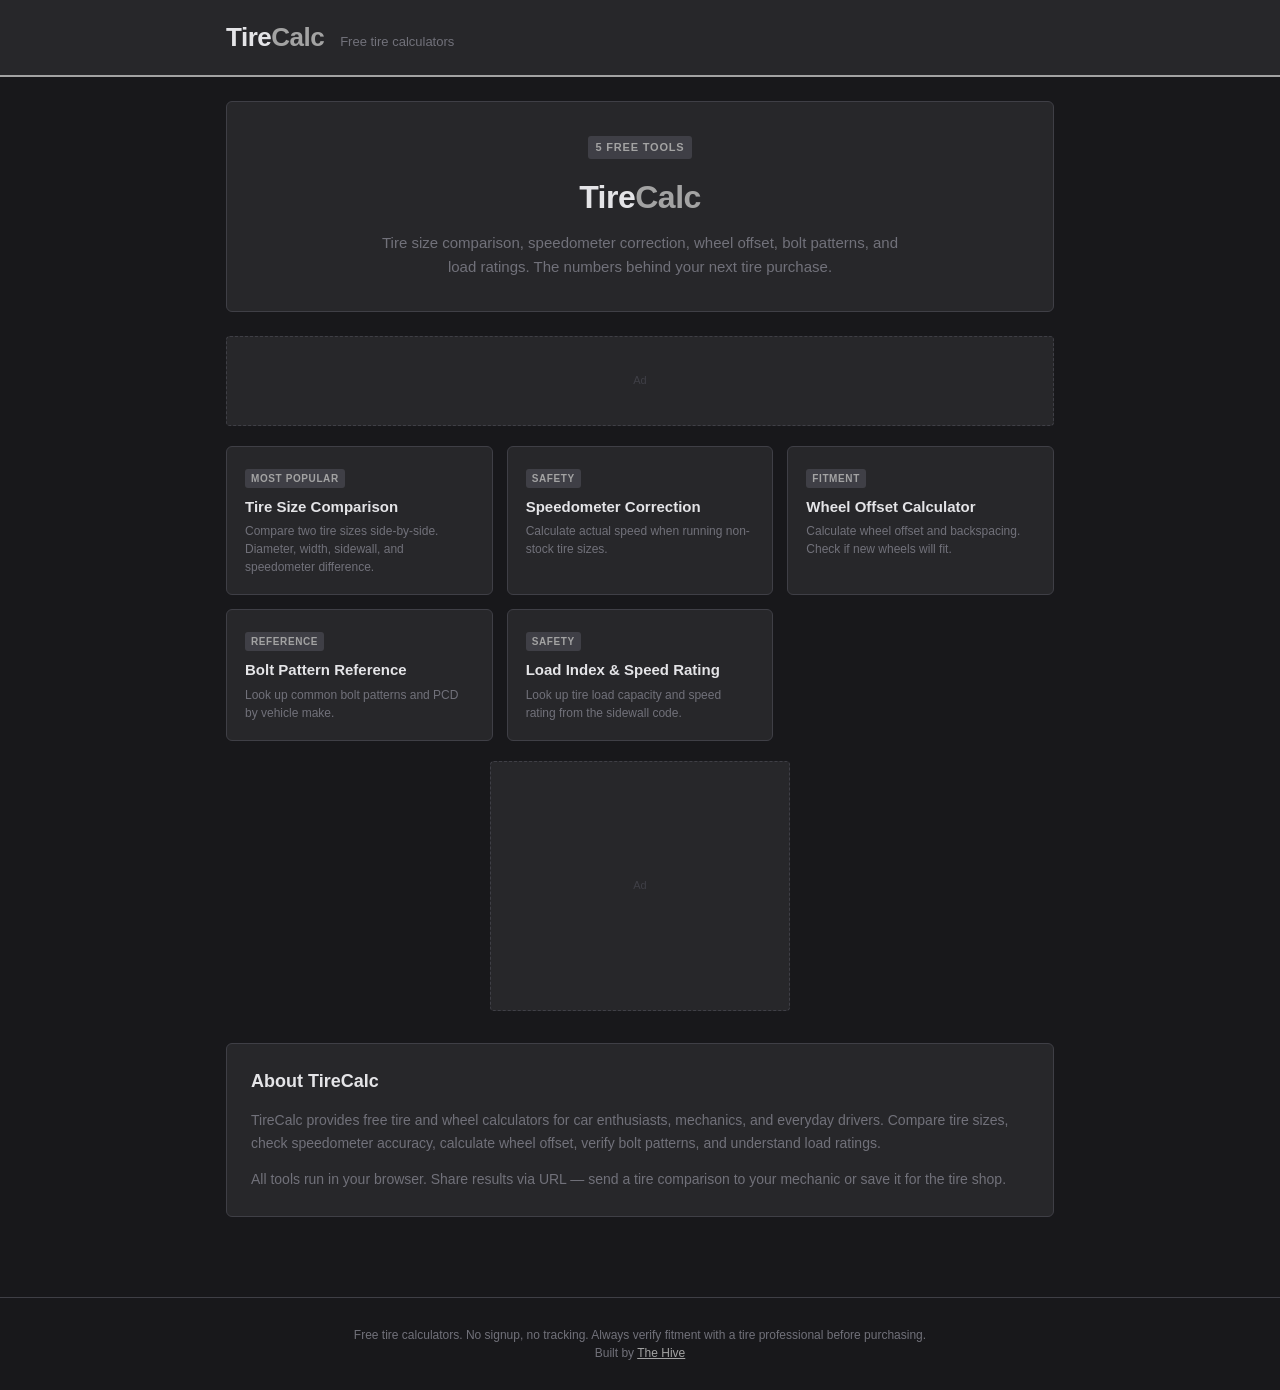
==== index.html @ 1e96394e "TireCalc — Free tire calculators: size comparison, speedometer correction, offset, bolt pattern, loa" ====
<!DOCTYPE html>
<html lang="en">
<head>
<meta charset="UTF-8">
<meta name="viewport" content="width=device-width, initial-scale=1.0">
<title>TireCalc — Free Tire & Wheel Calculators</title>
<meta name="description" content="Free tire calculators: size comparison, speedometer error, offset/backspace, bolt pattern, and load index. No signup. Instant results.">
<meta property="og:title" content="TireCalc — Free Tire & Wheel Calculators">
<meta property="og:description" content="Free tire calculators: size comparison, speedometer error, offset/backspace, bolt pattern, and load index. No signup. Instant results.">
<meta name="robots" content="index, follow">
<link rel="canonical" href="https://thehivemakes.github.io/hive-tire-calc/">
<!-- ADSENSE PLACEHOLDER -->
<!-- <script async src="https://pagead2.googlesyndication.com/pagead/js/adsbygoogle.js?client=ca-pub-XXXXXXXXXXXXXXXX" crossorigin="anonymous"></script> -->
<link rel="stylesheet" href="style.css">
<script type="application/ld+json">
{
  "@context": "https://schema.org",
  "@type": "WebSite",
  "name": "TireCalc",
  "url": "https://thehivemakes.github.io/hive-tire-calc/",
  "description": "Free tire calculators: size comparison, speedometer error, offset/backspace, bolt pattern, and load index. No signup. Instant results."
}
</script>
</head>
<body>
<header>
  <div class="header-inner">
    <div class="logo">Tire<span>Calc</span></div>
    <div class="tagline">Free tire calculators</div>
  </div>
</header>
<main>
  <div class="hero">
    <div class="badge">5 Free Tools</div>
    <h1>Tire<span>Calc</span></h1>
    <p>Tire size comparison, speedometer correction, wheel offset, bolt patterns, and load ratings. The numbers behind your next tire purchase.</p>
  </div>
  <div class="ad-leaderboard" id="ad-top">Ad</div>
  <div class="tools-grid">
    <a href="tire-size.html" class="tool-card">
      <div class="tool-card-tag">Most popular</div>
      <h3>Tire Size Comparison</h3>
      <p>Compare two tire sizes side-by-side. Diameter, width, sidewall, and speedometer difference.</p>
    </a>
    <a href="speedometer.html" class="tool-card">
      <div class="tool-card-tag">Safety</div>
      <h3>Speedometer Correction</h3>
      <p>Calculate actual speed when running non-stock tire sizes.</p>
    </a>
    <a href="offset.html" class="tool-card">
      <div class="tool-card-tag">Fitment</div>
      <h3>Wheel Offset Calculator</h3>
      <p>Calculate wheel offset and backspacing. Check if new wheels will fit.</p>
    </a>
    <a href="bolt-pattern.html" class="tool-card">
      <div class="tool-card-tag">Reference</div>
      <h3>Bolt Pattern Reference</h3>
      <p>Look up common bolt patterns and PCD by vehicle make.</p>
    </a>
    <a href="load-index.html" class="tool-card">
      <div class="tool-card-tag">Safety</div>
      <h3>Load Index & Speed Rating</h3>
      <p>Look up tire load capacity and speed rating from the sidewall code.</p>
    </a>
  </div>
  <div class="ad-rectangle" id="ad-mid">Ad</div>
  <div class="seo-section">
    <h2>About TireCalc</h2>
    <p>TireCalc provides free tire and wheel calculators for car enthusiasts, mechanics, and everyday drivers. Compare tire sizes, check speedometer accuracy, calculate wheel offset, verify bolt patterns, and understand load ratings.</p><p>All tools run in your browser. Share results via URL — send a tire comparison to your mechanic or save it for the tire shop.</p>
  </div>
</main>
<footer>
  Free tire calculators. No signup, no tracking. Always verify fitment with a tire professional before purchasing.
  <br>Built by <a href="https://thehivemakes.github.io/" style="color:var(--accent)">The Hive</a>
</footer>
</body>
</html>
---- style.css ----
/* TireCalc — shared stylesheet */
/* Colors: dark + silver rubber */

*, *::before, *::after { box-sizing: border-box; margin: 0; padding: 0; }

:root {
  --bg:        #18181b;
  --card-bg:   #27272a;
  --accent:    #a3a3a3;
  --text:      #e4e4e7;
  --muted:     #71717a;
  --border:    #3f3f46;
  --input-bg:  #1e1e22;
  --result-bg: #1a1a1e;
  --result-fg: #e4e4e7;
  --tag-bg:    #3f3f46;
}

body {
  font-family: -apple-system, BlinkMacSystemFont, "Segoe UI", Roboto, sans-serif;
  background: var(--bg); color: var(--text); line-height: 1.5; min-height: 100vh;
}
header { background: var(--card-bg); border-bottom: 2px solid var(--accent); padding: 18px 0; }
.header-inner {
  max-width: 860px; margin: 0 auto; padding: 0 16px;
  display: flex; align-items: baseline; gap: 16px;
}
.logo { font-size: 26px; font-weight: 800; letter-spacing: -0.5px; color: var(--text); }
.logo span { color: var(--accent); }
.tagline { font-size: 13px; color: var(--muted); }
nav { background: var(--card-bg); border-bottom: 1px solid var(--border); padding: 8px 0; }
.nav-inner {
  max-width: 860px; margin: 0 auto; padding: 0 16px;
  display: flex; gap: 8px; align-items: center; font-size: 12px; color: var(--muted);
}
.nav-inner a { color: var(--muted); text-decoration: none; }
.nav-inner a:hover { color: var(--accent); }
.nav-inner .sep { color: var(--border); }
main { max-width: 860px; margin: 0 auto; padding: 24px 16px 48px; }
.card {
  background: var(--card-bg); border: 1px solid var(--border); border-radius: 6px;
  padding: 24px; margin-bottom: 20px;
}
.card h1 { font-size: 22px; font-weight: 700; margin-bottom: 6px; letter-spacing: -0.3px; }
.card .subtitle { font-size: 13px; color: var(--muted); margin-bottom: 20px; }
.form-grid {
  display: grid; grid-template-columns: repeat(auto-fill, minmax(200px, 1fr));
  gap: 14px; margin-bottom: 16px;
}
.field { display: flex; flex-direction: column; gap: 5px; }
.field label {
  font-size: 11px; font-weight: 600; text-transform: uppercase;
  letter-spacing: 0.6px; color: var(--muted);
}
.field input, .field select {
  background: var(--input-bg); border: 1px solid var(--border); border-radius: 4px;
  color: var(--text); font-size: 15px; padding: 9px 11px; width: 100%;
  transition: border-color 0.15s;
}
.field input:focus, .field select:focus { outline: none; border-color: var(--accent); }
.field select option { background: var(--input-bg); }
.radio-group { display: flex; gap: 12px; margin-bottom: 16px; flex-wrap: wrap; }
.radio-group label {
  display: flex; align-items: center; gap: 6px; font-size: 13px; color: var(--text);
  cursor: pointer; padding: 6px 12px; border: 1px solid var(--border);
  border-radius: 4px; transition: border-color 0.15s;
}
.radio-group input[type="radio"] { accent-color: var(--accent); }
.radio-group label:has(input:checked) { border-color: var(--accent); background: var(--tag-bg); }
.btn {
  display: inline-block; padding: 10px 22px; font-size: 14px; font-weight: 600;
  border: none; border-radius: 4px; cursor: pointer; transition: background 0.15s;
  text-decoration: none;
}
.btn-primary { background: var(--accent); color: #fff; }
.btn-primary:hover { opacity: 0.85; }
.btn-ghost { background: transparent; border: 1px solid var(--border); color: var(--muted); }
.btn-ghost:hover { border-color: var(--accent); color: var(--text); }
.result {
  background: var(--result-bg); border: 1px solid var(--border); border-radius: 4px;
  padding: 16px 20px; margin-top: 16px; display: none;
}
.result.visible { display: block; }
.result-row {
  display: flex; justify-content: space-between; align-items: baseline;
  padding: 5px 0; border-bottom: 1px solid var(--border); gap: 12px;
}
.result-row:last-child { border-bottom: none; }
.result-label { font-size: 12px; color: var(--muted); flex-shrink: 0; }
.result-value { font-size: 16px; font-weight: 700; color: var(--result-fg); text-align: right; }
.result-note {
  font-size: 12px; color: var(--muted); margin-top: 10px; line-height: 1.6;
  padding-top: 10px; border-top: 1px solid var(--border);
}
.ref-table { width: 100%; border-collapse: collapse; font-size: 13px; margin-top: 6px; }
.ref-table th {
  font-size: 11px; font-weight: 600; text-transform: uppercase; letter-spacing: 0.5px;
  color: var(--muted); text-align: left; padding: 6px 8px; border-bottom: 1px solid var(--border);
}
.ref-table td { padding: 6px 8px; border-bottom: 1px solid var(--border); color: var(--text); }
.ref-table tr:last-child td { border-bottom: none; }
.ref-table tr.highlight td { color: var(--accent); font-weight: 600; }
.ad-leaderboard {
  width: 100%; height: 90px; background: var(--card-bg); border: 1px dashed var(--border);
  border-radius: 4px; display: flex; align-items: center; justify-content: center;
  font-size: 11px; color: var(--border); margin: 16px 0;
}
.ad-rectangle {
  width: 300px; height: 250px; background: var(--card-bg); border: 1px dashed var(--border);
  border-radius: 4px; display: flex; align-items: center; justify-content: center;
  font-size: 11px; color: var(--border); margin: 16px auto;
}
.tools-grid {
  display: grid; grid-template-columns: repeat(auto-fill, minmax(220px, 1fr));
  gap: 14px; margin: 20px 0;
}
.tool-card {
  background: var(--card-bg); border: 1px solid var(--border); border-radius: 6px;
  padding: 18px; text-decoration: none; color: var(--text);
  transition: border-color 0.15s, transform 0.15s; display: block;
}
.tool-card:hover { border-color: var(--accent); transform: translateY(-2px); }
.tool-card h3 { font-size: 15px; font-weight: 700; margin-bottom: 4px; }
.tool-card p { font-size: 12px; color: var(--muted); }
.tool-card-tag {
  display: inline-block; background: var(--tag-bg); color: var(--accent);
  font-size: 10px; font-weight: 700; text-transform: uppercase; letter-spacing: 0.6px;
  padding: 2px 6px; border-radius: 3px; margin-bottom: 8px;
}
.hero {
  background: var(--card-bg); border: 1px solid var(--border); border-radius: 6px;
  padding: 32px 24px; margin-bottom: 24px; text-align: center;
}
.hero h1 { font-size: 32px; font-weight: 800; letter-spacing: -0.5px; margin-bottom: 10px; }
.hero h1 span { color: var(--accent); }
.hero p { font-size: 15px; color: var(--muted); max-width: 520px; margin: 0 auto; line-height: 1.6; }
.badge {
  display: inline-block; background: var(--tag-bg); color: var(--accent);
  font-size: 11px; font-weight: 700; text-transform: uppercase; letter-spacing: 0.8px;
  padding: 3px 8px; border-radius: 3px; margin-bottom: 14px;
}
.seo-section {
  background: var(--card-bg); border: 1px solid var(--border); border-radius: 6px;
  padding: 24px; margin-top: 32px;
}
.seo-section h2 { font-size: 18px; font-weight: 700; margin-bottom: 14px; }
.seo-section p { font-size: 14px; color: var(--muted); margin-bottom: 12px; line-height: 1.7; }
.seo-section p:last-child { margin-bottom: 0; }
footer {
  text-align: center; padding: 28px 16px; font-size: 12px; color: var(--muted);
  border-top: 1px solid var(--border); margin-top: 32px;
}
@media (max-width: 600px) {
  .form-grid { grid-template-columns: 1fr 1fr; }
  .tools-grid { grid-template-columns: 1fr 1fr; }
  .header-inner { flex-direction: column; gap: 4px; }
  .result-row { flex-direction: column; gap: 2px; }
  .result-value { text-align: left; }
}
@media (max-width: 400px) {
  .form-grid { grid-template-columns: 1fr; }
  .tools-grid { grid-template-columns: 1fr; }
}
@media print {
  header, nav, footer, .ad-leaderboard, .ad-rectangle, .btn { display: none; }
  .result { display: block !important; border: 1px solid #000; }
  body { background: #fff; color: #000; }
}
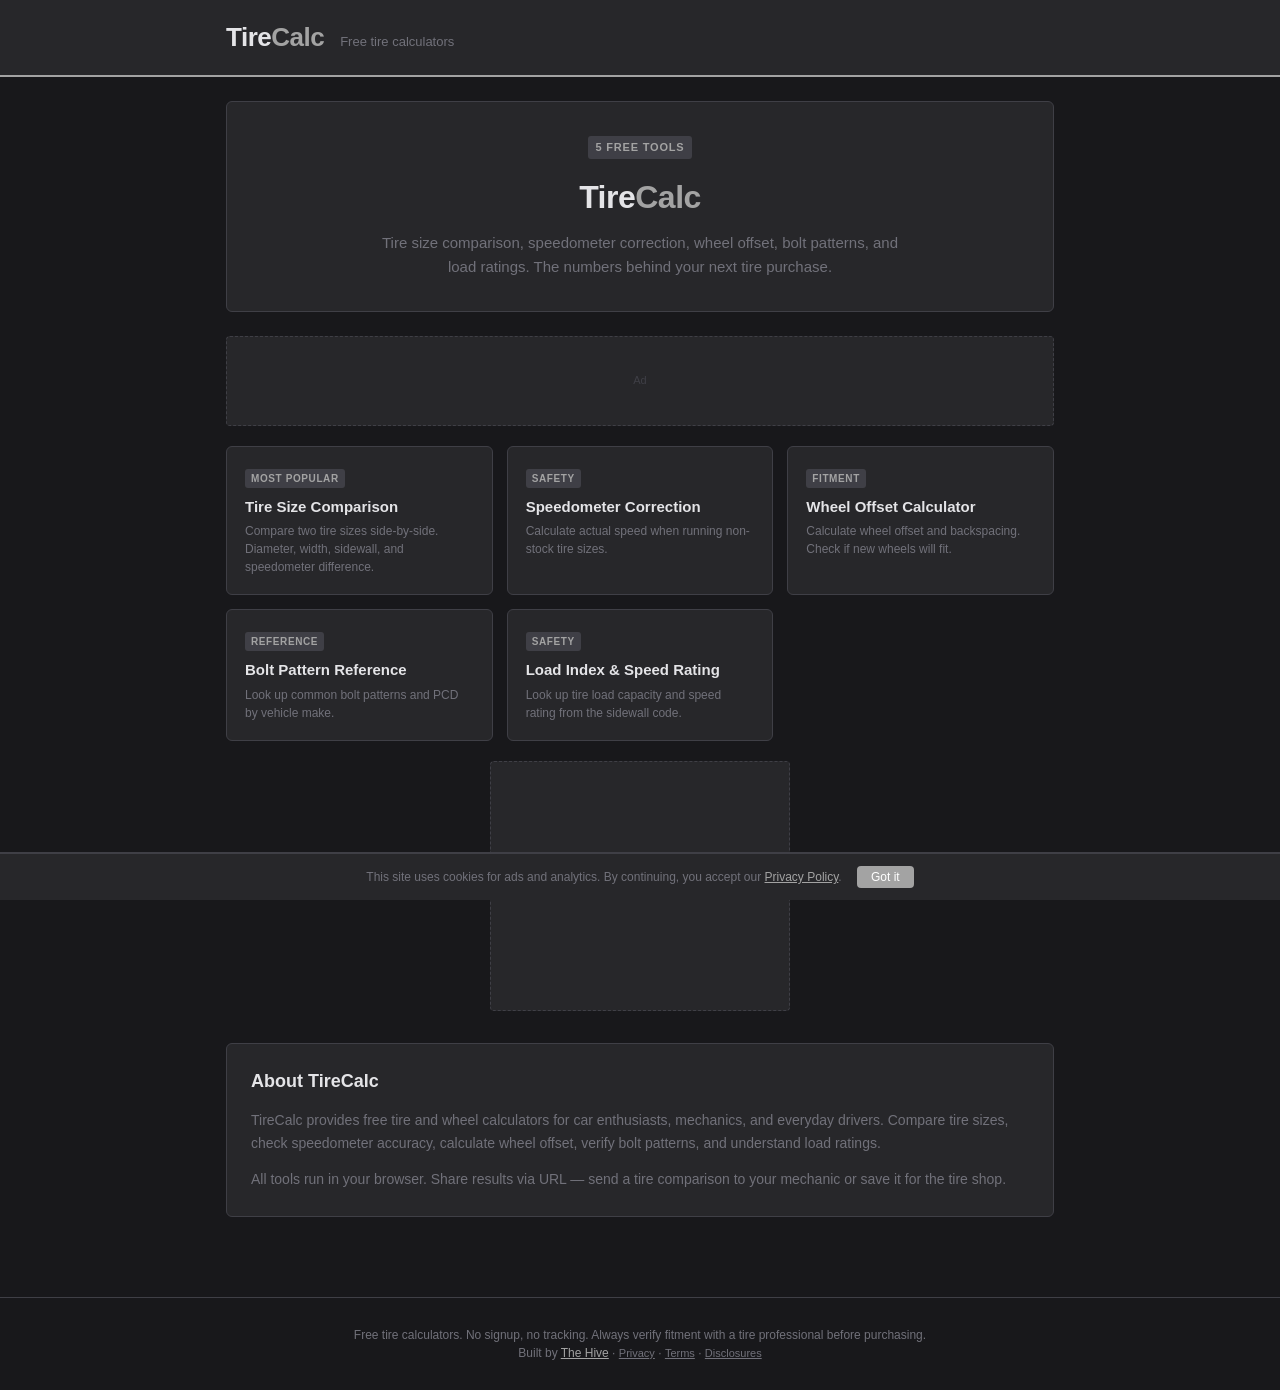
==== commit 1a1d0924: "Legal compliance: affiliate disclosure, cookie consent, legal footer links" ====
--- a/index.html
+++ b/index.html
@@ -71,7 +71,9 @@
 </main>
 <footer>
   Free tire calculators. No signup, no tracking. Always verify fitment with a tire professional before purchasing.
-  <br>Built by <a href="https://thehivemakes.github.io/" style="color:var(--accent)">The Hive</a>
+  <br>Built by <a href="https://thehivemakes.com" style="color:var(--accent)">The Hive</a> · <a href="https://thehivemakes.com/privacy.html" style="color:var(--muted);font-size:11px;">Privacy</a> · <a href="https://thehivemakes.com/terms.html" style="color:var(--muted);font-size:11px;">Terms</a> · <a href="https://thehivemakes.com/disclosures.html" style="color:var(--muted);font-size:11px;">Disclosures</a>
 </footer>
+<div id="cookie-banner" style="display:none;position:fixed;bottom:0;left:0;right:0;background:var(--card-bg);border-top:2px solid var(--border);padding:12px 16px;font-size:12px;color:var(--muted);text-align:center;z-index:9999;">This site uses cookies for ads and analytics. By continuing, you accept our <a href="https://thehivemakes.com/privacy.html" style="color:var(--accent)">Privacy Policy</a>. <button onclick="document.getElementById('cookie-banner').style.display='none';localStorage.setItem('cookie-ok','1');" style="margin-left:12px;padding:4px 14px;background:var(--accent);color:#fff;border:none;border-radius:4px;cursor:pointer;font-size:12px;">Got it</button></div>
+<script>if(!localStorage.getItem('cookie-ok'))document.getElementById('cookie-banner').style.display='block';</script>
 </body>
 </html>
--- a/style.css
+++ b/style.css
@@ -146,6 +146,24 @@
 .seo-section h2 { font-size: 18px; font-weight: 700; margin-bottom: 14px; }
 .seo-section p { font-size: 14px; color: var(--muted); margin-bottom: 12px; line-height: 1.7; }
 .seo-section p:last-child { margin-bottom: 0; }
+.email-capture {
+  background: var(--card-bg); border: 2px dashed var(--border); border-radius: 6px;
+  padding: 24px; margin-top: 20px; text-align: center;
+}
+.email-capture h2 { font-size: 16px; font-weight: 700; margin-bottom: 6px; }
+.email-capture > p { font-size: 13px; color: var(--muted); margin-bottom: 14px; }
+.capture-form {
+  display: flex; gap: 8px; max-width: 400px; margin: 0 auto;
+}
+.capture-form input[type="email"] {
+  flex: 1; background: var(--input-bg); border: 1px solid var(--border); border-radius: 4px;
+  color: var(--text); font-size: 14px; padding: 9px 11px;
+}
+.capture-form input[type="email"]:focus { outline: none; border-color: var(--accent); }
+.capture-note { font-size: 11px; color: var(--muted); margin-top: 10px; }
+@media (max-width: 480px) {
+  .capture-form { flex-direction: column; }
+}
 footer {
   text-align: center; padding: 28px 16px; font-size: 12px; color: var(--muted);
   border-top: 1px solid var(--border); margin-top: 32px;
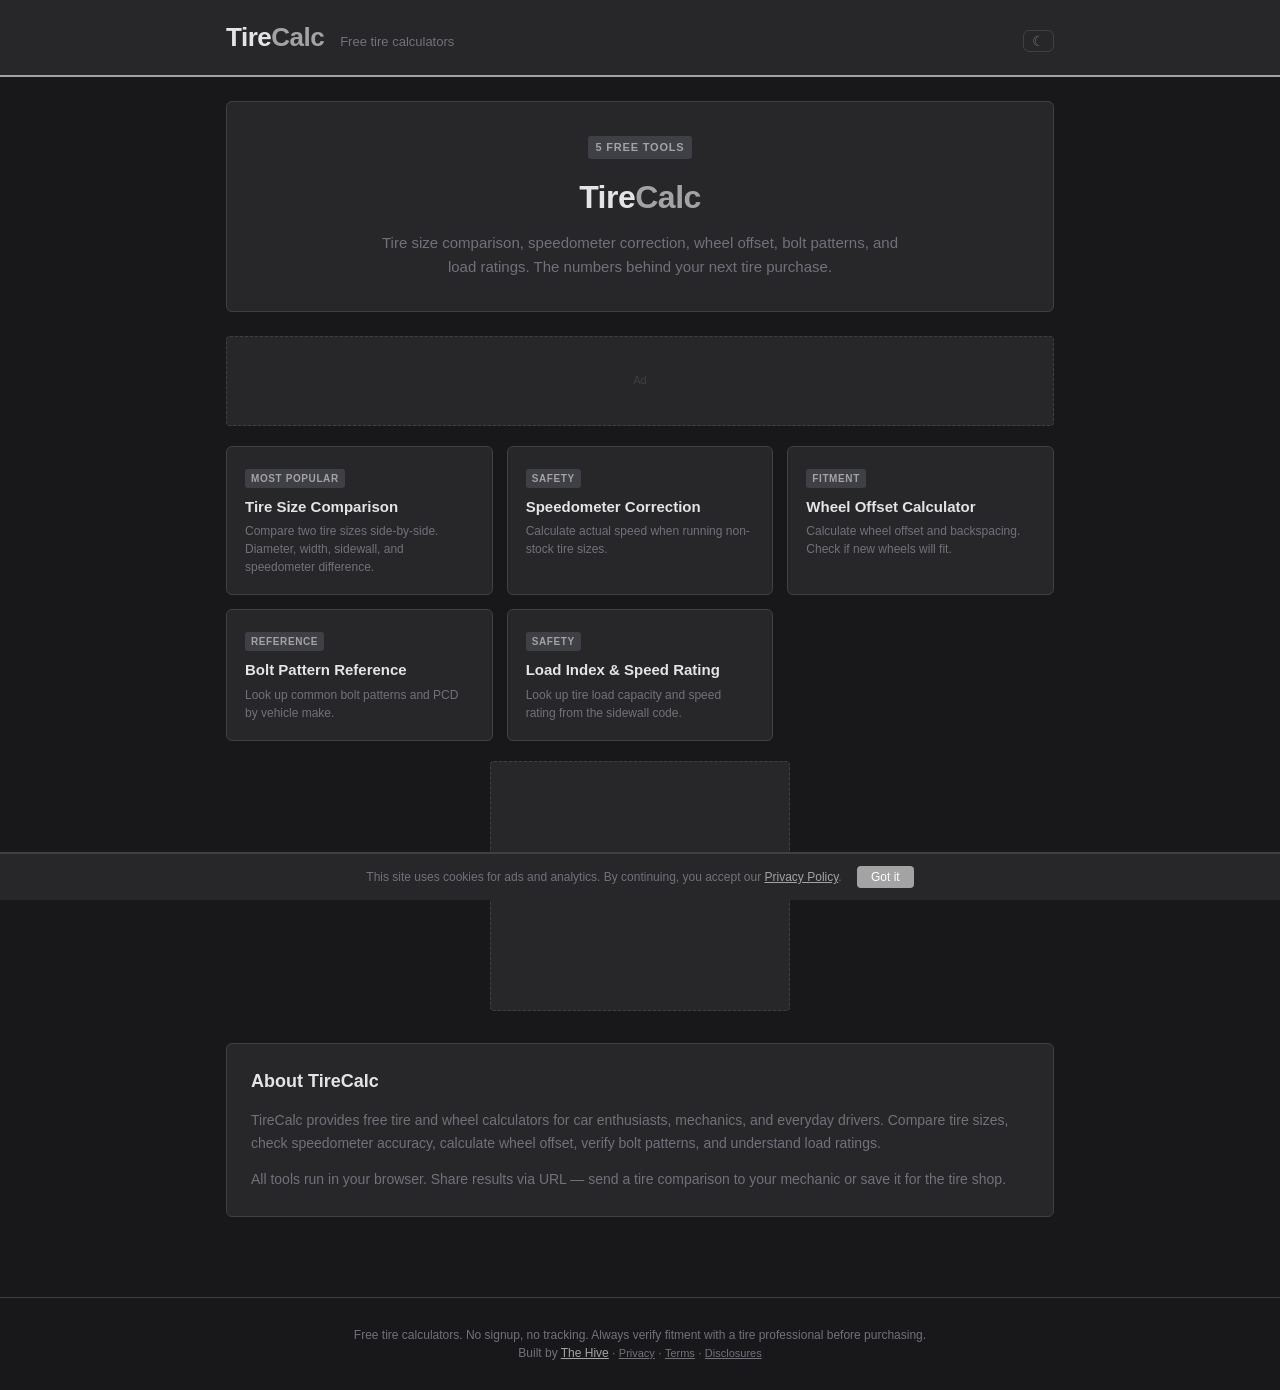
==== commit f4aed245: "Dark mode default + theme toggle + smooth transitions" ====
--- a/index.html
+++ b/index.html
@@ -26,7 +26,7 @@
 <header>
   <div class="header-inner">
     <div class="logo">Tire<span>Calc</span></div>
-    <div class="tagline">Free tire calculators</div>
+    <div class="tagline">Free tire calculators</div><button onclick="toggleTheme()" style="background:none;border:1px solid var(--border);border-radius:6px;padding:2px 8px;color:var(--muted);cursor:pointer;font-size:14px;margin-left:auto;" aria-label="Toggle dark mode">&#9790;</button>
   </div>
 </header>
 <main>
--- a/style.css
+++ b/style.css
@@ -3,7 +3,7 @@
 
 *, *::before, *::after { box-sizing: border-box; margin: 0; padding: 0; }
 
-:root {
+:root, [data-theme="light"] {
   --bg:        #18181b;
   --card-bg:   #27272a;
   --accent:    #a3a3a3;
@@ -15,10 +15,23 @@
   --result-fg: #e4e4e7;
   --tag-bg:    #3f3f46;
 }
+[data-theme="dark"] {
+  --bg:        #141414;
+  --card-bg:   #1e1e1e;
+  --accent:    #a3a3a3;
+  --text:      #e5e5e5;
+  --muted:     #8b8b8b;
+  --border:    #333333;
+  --input-bg:  #1a1a1a;
+  --result-bg: #1a1a1a;
+  --result-fg: #a3a3a3;
+  --tag-bg:    #2a2a2a;
+}
 
 body {
   font-family: -apple-system, BlinkMacSystemFont, "Segoe UI", Roboto, sans-serif;
   background: var(--bg); color: var(--text); line-height: 1.5; min-height: 100vh;
+  transition: background-color 0.3s, color 0.3s;
 }
 header { background: var(--card-bg); border-bottom: 2px solid var(--accent); padding: 18px 0; }
 .header-inner {
